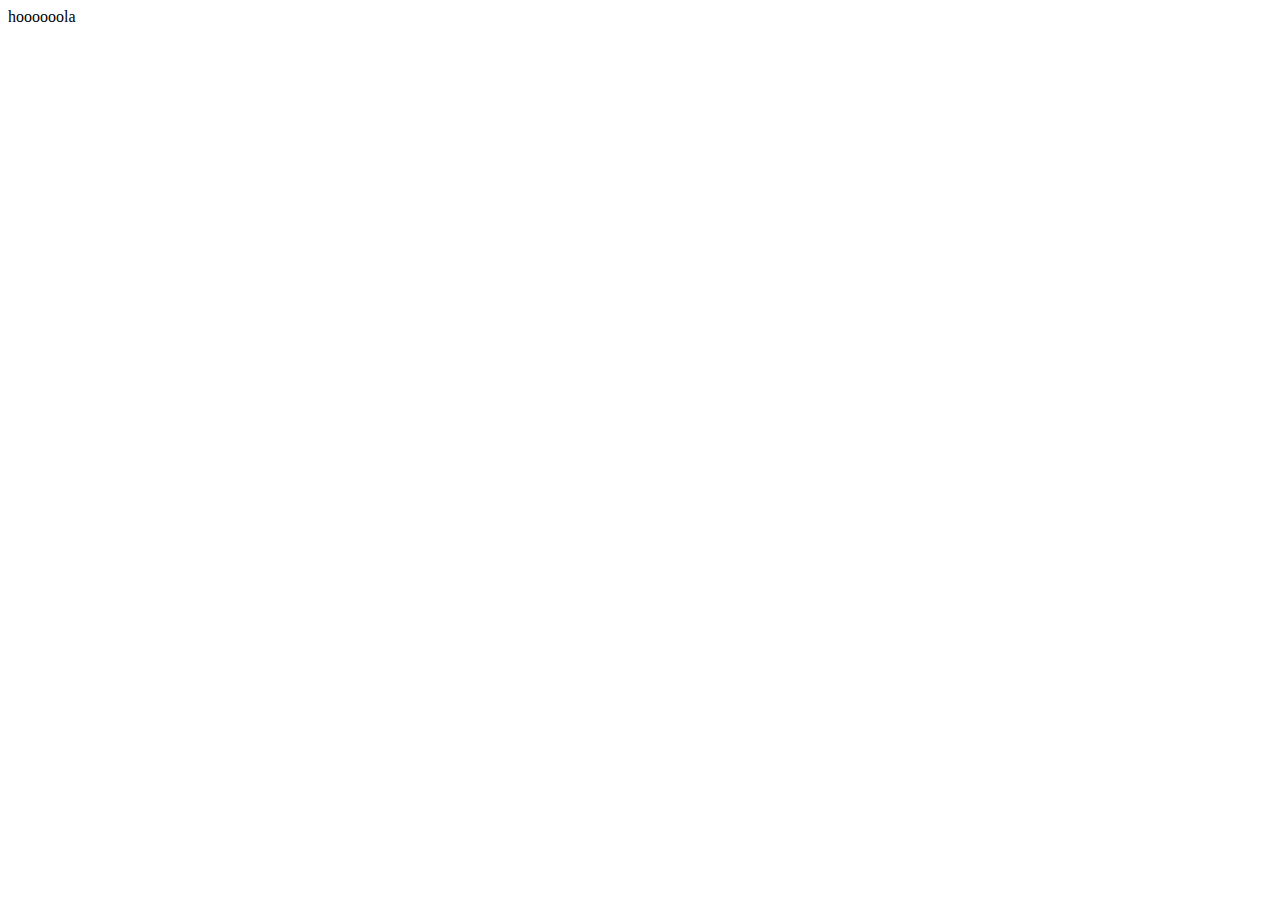
==== index.html @ 28329018 "add index.html" ====
<!DOCTYPE html>
<html lang="en">
<head>
    <meta charset="UTF-8">
    <meta name="viewport" content="width=device-width, initial-scale=1.0">
    <title>Document</title>
</head>
<body>
    hoooooola
</body>
</html>
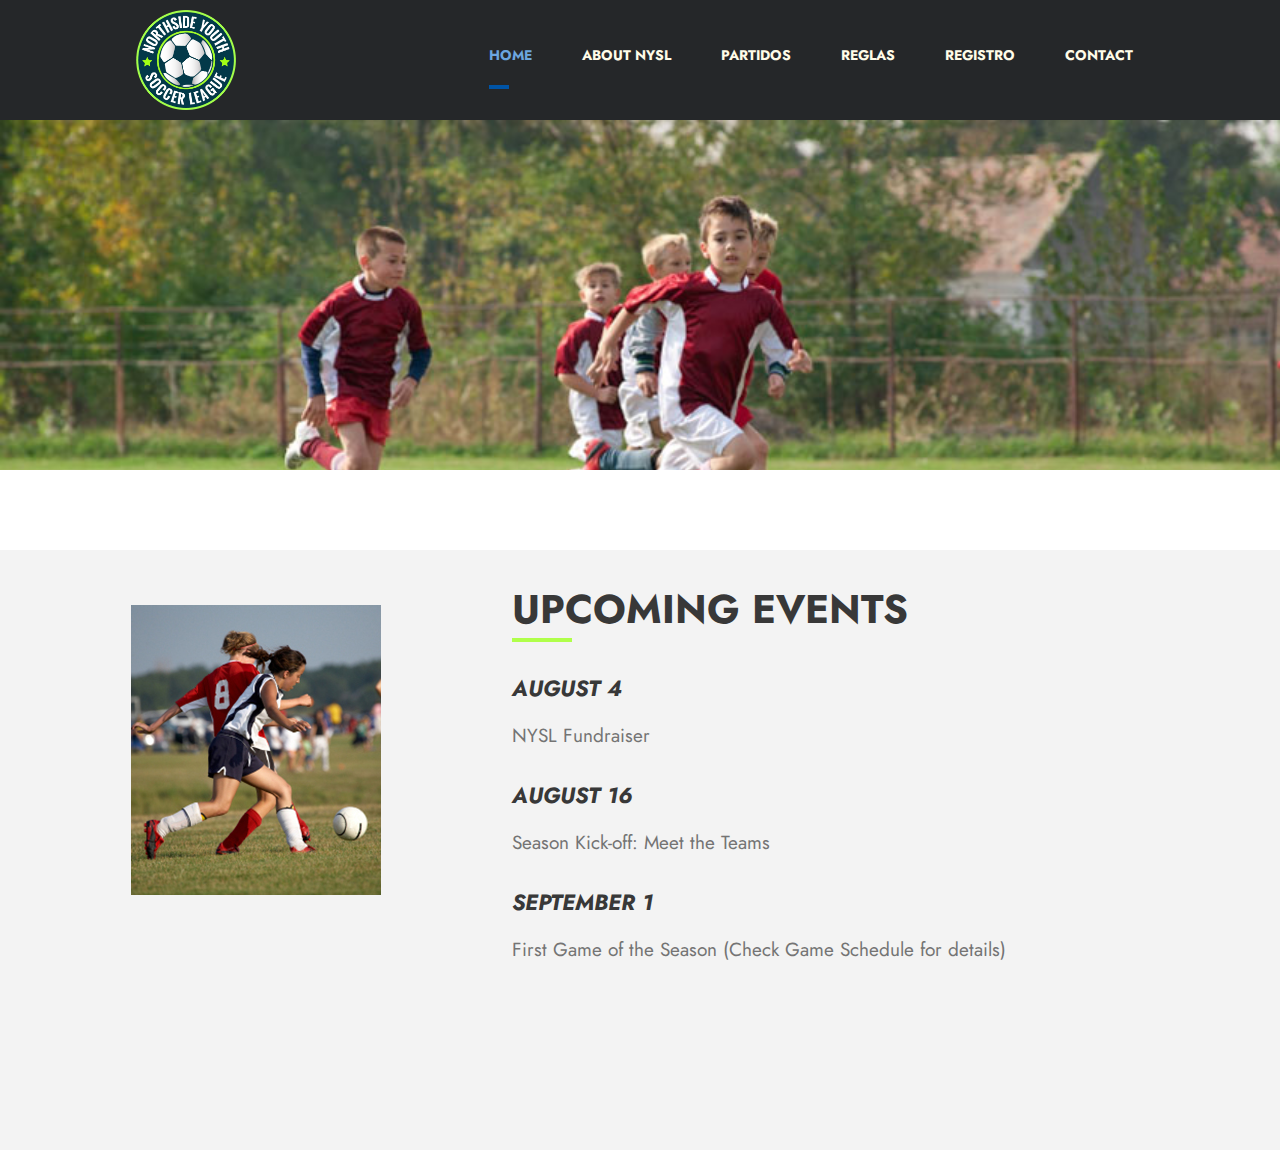
==== commit 5d415b04: "renombrar index.html por home.html" ====
--- a/index.html
+++ b/index.html
@@ -3,9 +3,65 @@
 <head>
     <meta charset="UTF-8">
     <meta name="viewport" content="width=device-width, initial-scale=1.0">
-    <title>Document</title>
+    <title>Northside Youth Soccer League</title>
+    <link href="estilos/nysl.css" rel="stylesheet"/>
 </head>
 <body>
-    hoooooola
+
+    <header>
+        <div class="main-header">
+             <!--logo-->
+            <div class="logo">
+                <img class="image-logo" src="img/nysl_logo.png" alt="Logo"/>
+            </div>
+
+            <!--navigation-->
+            <div class="navigation">
+                <ul>
+                    <li><a href="#" class="color-menu-active">HOME<hr class="line-navigation"></a></li>
+                    <li><a href="about.html" class="color-menu-inactive">ABOUT NYSL</a></li>
+                    <li><a href="game_info.html" class="color-menu-inactive">PARTIDOS</a></li>
+                    <li><a href="#" class="color-menu-inactive">REGLAS</a></li>
+                    <li><a href="registration.html" class="color-menu-inactive">REGISTRO</a></li>
+                    <li><a href="contact.html" class="color-menu-inactive">CONTACT</a></li>
+                </ul>
+            </div>
+        </div>
+
+        <!--background-image-->
+        <div class="image-main">
+        </div>
+    </header>  
+
+    
+    <main>
+        <div class="main-home">
+            <div class="main-image-home">
+                <img src="img/soccer_image2.jpg" alt="Soccer"/>
+            </div>
+            <div class="div-content-home">
+               <div>
+                    <h3 class="subtitle">Upcoming Events</h3>
+                    <hr class="hr-about">
+                </div>
+               <div class="div-default-content">
+                <h4 class="subTitleH4 font-italic">August 4</h4>  <br>
+                    <p class="home-paragraph">
+                        NYSL Fundraiser
+                    </p>
+                    <h4 class="subTitleH4 font-italic">August 16</h4>  <br>
+                    <p class="home-paragraph">
+                        Season Kick-off: Meet the Teams
+                    </p>
+                    <h4 class="subTitleH4 font-italic">September 1</h4>  <br>
+                    <p class="home-paragraph">
+                        First Game of the Season (Check Game Schedule for details)
+                    </p>
+               </div>
+            </div>
+        </div>
+        
+    </main>
+
 </body>
 </html>--- a/estilos/nysl.css
+++ b/estilos/nysl.css
@@ -0,0 +1,524 @@
+@import url('https://fonts.googleapis.com/css2?family=Jost:wght@500&display=swap');
+
+
+*{
+    margin: 0;
+    padding: 0;
+}
+
+.main-header{
+    background-color: #252729; 
+    height: 120px;
+    display: flex;
+    flex-direction: row;
+    flex-wrap: nowrap;
+}
+
+.logo{
+    width: 200px;
+    height: 120px;
+    flex-grow: 1;
+    display: flex;
+    justify-content: center;
+    align-items: center;
+}
+
+.image-logo{
+    width: 100px;
+}
+
+.navigation{
+    width: 200px;
+    height: 75px;
+    flex-grow: 4;
+    display: flex;
+    justify-content: center;
+    padding-top: 45px;
+    padding-left: 20px;
+}
+
+ul{
+    display: inline-flex; 
+    vertical-align: top; 
+    text-align: left; 
+    margin-bottom: 0px; 
+    list-style-type: none;
+}
+
+li{
+    padding-right: 50px;
+}
+a{
+    text-decoration: none;
+    font-size: 14px;
+    font-weight: bold;
+    font-family: Jost;
+}
+
+.line-navigation{
+    width: 20px;
+    height: 4px;
+    background-color: #0054A6;
+    border: none;
+    margin-top: 20px;
+}
+
+.image-main{
+    background-image: url(../img/design1_image1.jpg);
+    background-repeat: no-repeat;
+    background-size: cover;
+    width: 100vw;
+    height: 350px;
+}
+
+.color-menu-active{
+    color:  #6ca6df;
+}
+
+.color-menu-inactive{
+    color:  #fffce8;
+}
+
+main{
+    background-color: #F3F3F3;
+}
+
+.subtitle{
+    font-size: 40px;
+    letter-spacing: 0px;
+    color: #383838;
+    font-weight: bold;
+    font-family: Jost;
+    text-transform: uppercase;
+    padding-top: 30px;
+}
+
+.line-subtitle{
+    width: 60px; 
+    height: 4px;
+    background-color: #b0ff4a; 
+    border: none; 
+ /*  */
+}
+
+
+
+.margin-top-80{
+    margin-top: 80px;
+}
+
+.margin-top-30{
+    margin-top: 30px;
+}
+
+.margin-top-20{
+    margin-top: 20px;
+}
+
+.margin-top-5{
+    margin-top: 5px;
+}
+
+.main-secundary{
+    width: 100vw;
+    height: 120px;
+    display: flex;
+    justify-content: center;
+    align-items: center;
+}
+
+.tall-space{
+    margin-top: 40px;
+}
+
+.subTitleH4{
+    font-size: 22px;
+    letter-spacing: 0px;
+    color: #383838;
+    font-weight: bold;
+    font-family: Jost;
+    text-transform: uppercase;
+    padding-top: 30px;
+}
+
+.font-italic{
+    font-style: italic;
+}
+
+.font-weight-bold{
+    font-weight: bold;
+}
+
+.font-size-12px{
+    font-size: 12px;
+}
+
+.div-default-content{
+    display: flex; 
+    flex-wrap: wrap; 
+    flex-direction: column;
+}
+
+.width-100-vw{
+    width: 100vw;
+}
+
+.width-70-vw{
+    width: 70vw;
+}
+
+.width-50-vw{
+    width: 50vw;
+}
+
+.width-100-px{
+    width: 100px;
+}
+
+.width-150-px{
+    width: 150px;
+}
+
+.width-200-px{
+    width: 200px;
+}
+
+.width-450-px{
+    width: 450px;
+}
+
+.width-1130-px{
+    width: 1130px;
+}
+
+.align-items-left{
+    /*align-items: left;*/
+}
+
+/*  inicio contact.html  */
+.contact-paragraph{
+    font-size: 19px; 
+    font-style: normal; 
+    color: #747474; 
+    font-family: Jost;
+}
+
+.main-height{
+    height: 400px;
+}
+
+.div-main-contact{
+    height: 120px;
+    display: flex;
+    flex-direction: column;
+    flex-wrap: nowrap;
+    align-items: center;
+    justify-content: center;
+    margin-top: 80px;
+}
+
+/*  fin contacto.html  */
+
+
+/*  inicio about.html  */
+
+
+.div-main-about{
+    display: flex; 
+    flex-direction: row; 
+    flex-wrap: nowrap; 
+    height: 600px; 
+    width: 100vw;
+    margin-top: 80px;
+}
+
+.div-main-image{
+    height: 600px; 
+    display: flex; 
+    justify-content: center;
+    align-items: center; 
+    width: 40vw;
+}
+
+.div-content-about{
+    height: 600px; 
+    display: flex; 
+    flex-direction: column; 
+    flex-wrap: nowrap;
+    justify-content:left;
+    /*align-items: left; */
+    width: 60vw;
+}
+
+.hr-about{
+    width: 60px; 
+    height: 4px; 
+    background-color: #b0ff4a; 
+    border: none;
+}
+
+.about-paragraph{
+    font-size: 19px; 
+    font-style: normal; 
+    color: #747474; 
+    font-family: Jost; 
+    margin-right: 20px;
+}
+/*  fin about.html  */
+
+
+/*  inicio home.html  */
+.main-home{
+    display: flex; 
+    flex-direction: row; 
+    flex-wrap: nowrap; 
+    height: 600px; 
+    width: 100vw;
+    margin-top: 80px;
+}
+
+.main-image-home{
+    height: 600px; 
+    display: flex; 
+    justify-content: center;
+    align-items: center; 
+    width: 40vw;
+    margin-top: -100px;
+}
+
+.div-main-home{
+    height: 400px; 
+    display: flex; 
+    justify-content: center;
+    align-items: center; 
+    width: 40vw;
+}
+
+.div-content-home{
+    height: 600px; 
+    display: flex; 
+    flex-direction: column; 
+    flex-wrap: nowrap;
+    justify-content:left;
+    /*align-items: left; */
+    width: 60vw;
+}
+
+.hr-home{
+    width: 60px; 
+    height: 4px; 
+    background-color: #b0ff4a; 
+    border: none;
+}
+
+.div-home-paragraph{
+    display: flex; 
+    flex-wrap: wrap; 
+    flex-direction: column;
+}
+
+.home-paragraph{
+    font-size: 19px; 
+    font-style: normal; 
+    color: #747474; 
+    font-family: Jost; 
+    margin-right: 20px;
+}
+
+/*  fin home.html  */
+
+
+
+
+/*  inicio partidos.html */ 
+
+.div-main-game-info{
+    display: flex; 
+    flex-direction: column; 
+    flex-wrap: nowrap; 
+    height: 600px;
+    width: 90vw;
+    margin-top: 80px;
+    justify-content: left;
+     margin-left: 50px;
+}
+
+.hr-game-info{
+    width: 60px; 
+    height: 4px; 
+    background-color: #b0ff4a; 
+    border: none;
+}
+
+.game-info-paragraph{
+    font-size: 19px; 
+    font-style: normal; 
+    color: #747474; 
+    font-family: Jost;
+}
+
+.div-table-game-info{
+    margin-top: 30px; 
+    display:flex; 
+    justify-content: center;
+}
+
+.table-game-info{
+    font-family: Jost; 
+    font-size: 19px; 
+    font-style: normal; 
+    width: 80%;
+}
+
+.thead-game-info{
+    border-color: #0054A6; 
+    border: 0;
+    background-color: #0054A6;
+    border: 1px solid black; 
+    border-collapse: collapse; 
+    color: white; 
+    height: 50px; 
+    font-style: italic;
+    text-align: left;
+}
+
+.tr1-game-info{
+    background-color: #F9F9F9;
+}
+
+.tr2-game-info{
+    background-color: #F3F3F3;
+}
+
+.game-info-paragraph{
+    font-size: 19px; 
+    font-style: normal; 
+    color: #747474; 
+    font-family: Jost;
+}
+
+/*  fin partidos.html */ 
+
+
+
+/* inicio registration.html  */
+
+.div-main-registration{
+    display: flex; 
+    flex-direction: column; 
+    flex-wrap: nowrap; 
+    height: 1000px; 
+    width: 90vw;
+    margin-top: 80px;
+    justify-content: left; 
+    margin-left: 50px;
+}
+
+.sub-div-form-registration{
+    height: 60px; 
+    display: flex; 
+    align-items: center; 
+    flex-direction: row; 
+    flex-wrap: nowrap;
+}
+
+.label-registration{
+    font-size: 19px; 
+    font-style: normal; 
+    color: #747474; 
+    font-family: Jost;
+}
+
+.column-form-1{
+    height: 60px; 
+    display: flex; 
+    align-items: center; 
+    flex-direction: row; 
+    flex-wrap: nowrap;
+}
+
+
+.column-form-2{
+    display: flex; 
+    align-items: center; 
+    flex-direction: row; 
+    flex-wrap: nowrap; 
+    /*align-items: left;*/
+}
+
+.div-button-submit{
+    height: 60px; 
+    display: flex; 
+    align-items: center; 
+    flex-direction: row; 
+    flex-wrap: nowrap; 
+    justify-content: center;
+}
+
+.hr-firm{
+    width: 300px; 
+    margin-top: 10px;
+}
+
+.hr-date{
+    width: 300px; 
+    margin-top: 10px;
+}
+
+.label-firm{
+    width: 100px; 
+    font-size: 12px;
+}
+
+.label-date{
+    width: 100px; 
+    font-size: 12px;
+    margin-left: 10px;
+}
+
+
+/* fin registration.html  */
+
+
+
+/* inicio show_data.html   */
+
+.div-main-show-data{
+    display: flex; 
+    flex-direction: column; 
+    flex-wrap: nowrap; 
+    height: 600px; 
+    width: 90vw;
+    margin-top: 80px;
+    justify-content: left; 
+    margin-left: 50px;
+}
+
+.div-table-show-data{
+    margin-top: 30px; 
+    display:flex; 
+    justify-content: center;
+}
+
+.table-show-data{
+    font-family: Jost; 
+    font-size: 19px; 
+    font-style: normal; 
+    width: 80%;
+}
+
+.tr-show-data{
+    border-color: #0054A6; 
+    border: 0;
+    background-color: #0054A6;
+    border: 1px solid black; 
+    border-collapse: collapse; 
+    color: white; 
+    height: 50px; 
+    font-style: italic;
+    text-align: left;
+}
+
+/* fin show_data.html   */
+
+
